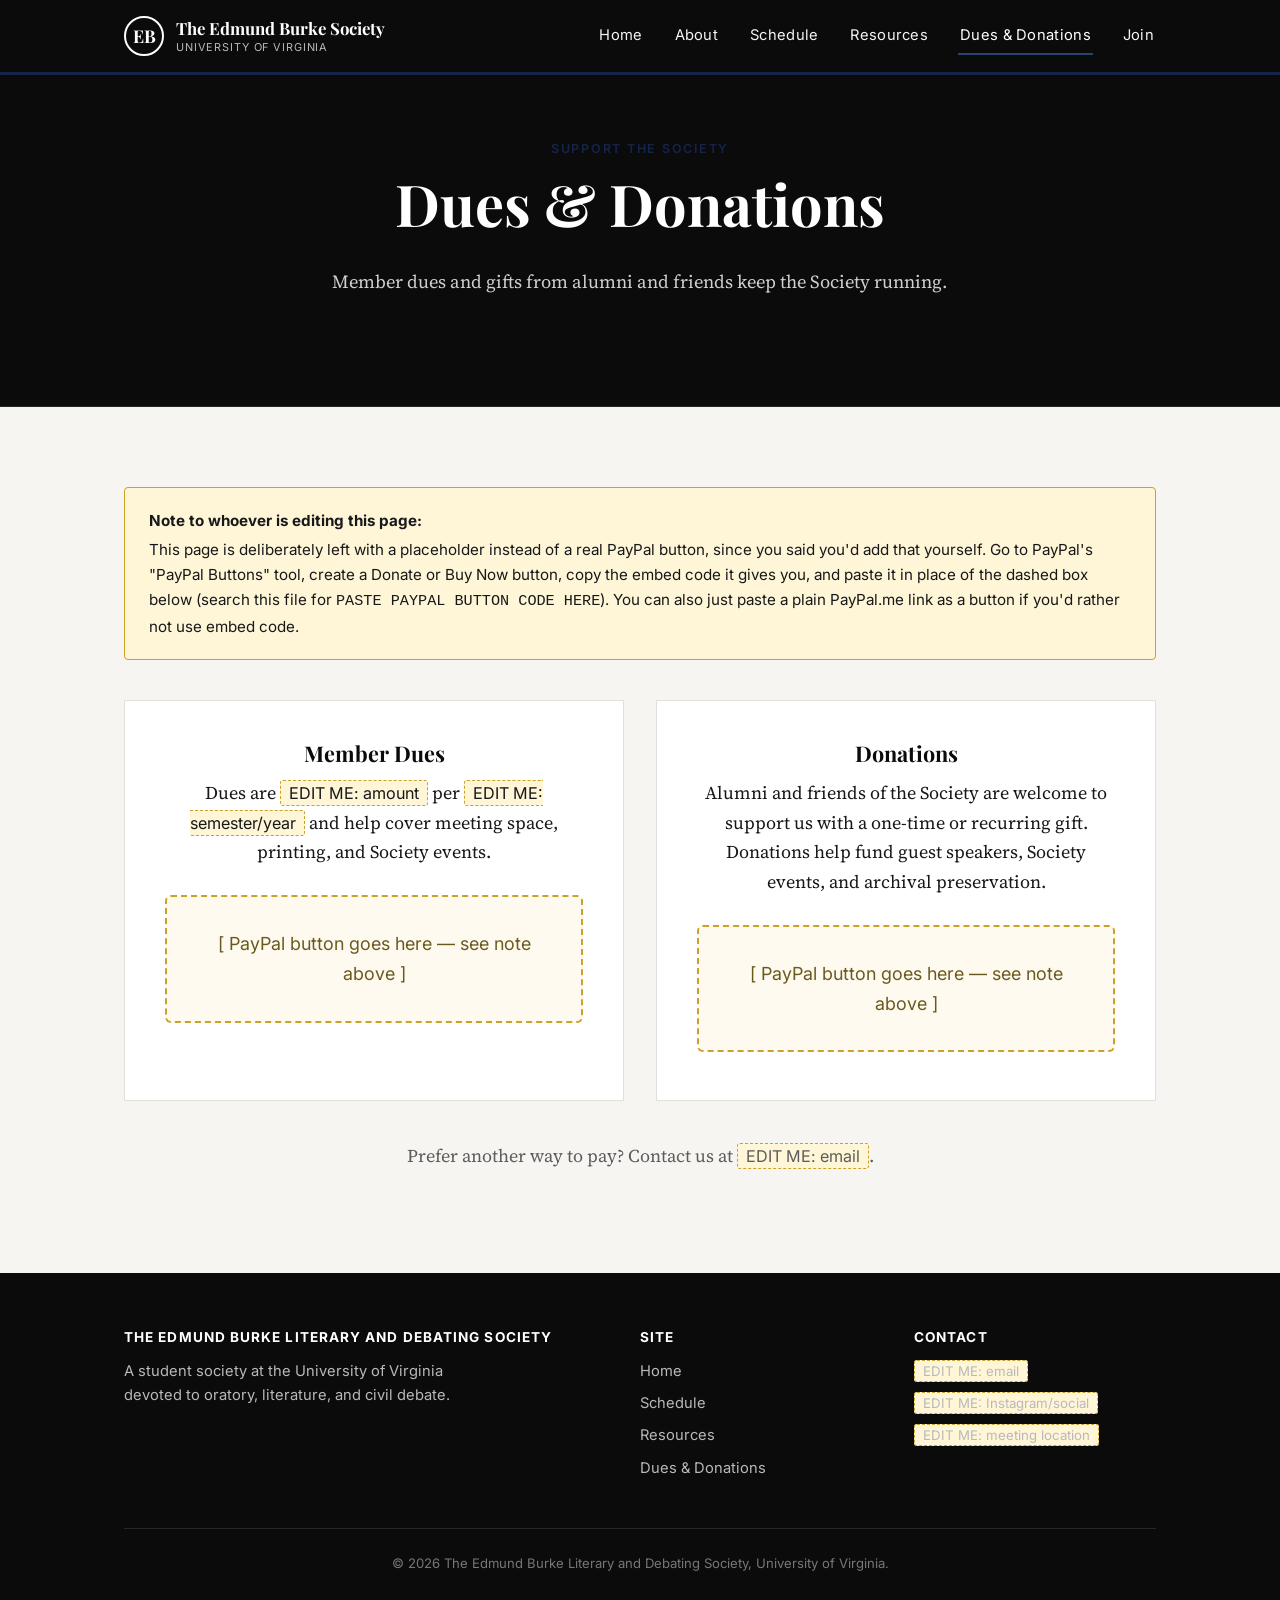
==== dues.html @ 0af64a3a "Add initial website for the Edmund Burke Literary and Debating Society Static site (Home, Schedule, " ====
<!DOCTYPE html>
<html lang="en">
<head>
<meta charset="UTF-8">
<meta name="viewport" content="width=device-width, initial-scale=1.0">
<title>Dues &amp; Donations | The Edmund Burke Literary and Debating Society</title>
<meta name="description" content="Pay dues or make a donation to the Edmund Burke Literary and Debating Society at the University of Virginia.">
<link rel="preconnect" href="https://fonts.googleapis.com">
<link rel="preconnect" href="https://fonts.gstatic.com" crossorigin>
<link href="https://fonts.googleapis.com/css2?family=Playfair+Display:wght@700;800&family=Source+Serif+4:opsz,wght@8..60,400;8..60,600&family=Inter:wght@400;500;600&display=swap" rel="stylesheet">
<link rel="stylesheet" href="assets/css/style.css">
</head>
<body>

<header class="site-header">
  <div class="container">
    <a class="brand" href="index.html">
      <span class="brand-mark">EB</span>
      <span class="brand-text">
        The Edmund Burke Society
        <small>University of Virginia</small>
      </span>
    </a>
    <button class="nav-toggle" aria-label="Toggle navigation" aria-expanded="false">Menu</button>
    <nav class="main-nav">
      <a href="index.html">Home</a>
      <a href="index.html#about">About</a>
      <a href="schedule.html">Schedule</a>
      <a href="resources.html">Resources</a>
      <a href="dues.html" class="active">Dues &amp; Donations</a>
      <a href="index.html#join">Join</a>
    </nav>
  </div>
</header>

<section class="hero" style="padding: 64px 0 72px;">
  <div class="container">
    <span class="eyebrow">Support the Society</span>
    <h1>Dues &amp; Donations</h1>
    <p class="lede">Member dues and gifts from alumni and friends keep the Society running.</p>
  </div>
</section>

<section>
  <div class="container">

    <div class="notice-box">
      <strong>Note to whoever is editing this page:</strong>
      This page is deliberately left with a placeholder instead of a real
      PayPal button, since you said you'd add that yourself. Go to
      PayPal's "PayPal Buttons" tool, create a Donate or Buy Now button,
      copy the embed code it gives you, and paste it in place of the
      dashed box below (search this file for <code>PASTE PAYPAL BUTTON
      CODE HERE</code>). You can also just paste a plain PayPal.me link
      as a button if you'd rather not use embed code.
    </div>

    <div class="grid grid-2">
      <div class="dues-box">
        <h3>Member Dues</h3>
        <p>
          <!-- EDIT ME -->
          Dues are <span class="placeholder">EDIT ME: amount</span> per
          <span class="placeholder">EDIT ME: semester/year</span> and help
          cover meeting space, printing, and Society events.
        </p>

        <!-- ============================================================
             PAYPAL BUTTON — PASTE PAYPAL BUTTON CODE HERE
             Delete this comment and the box below it, then paste the
             embed code PayPal gives you when you create a button at
             https://www.paypal.com/buttons
             ============================================================ -->
        <div class="paypal-slot">
          [ PayPal button goes here — see note above ]
        </div>
      </div>

      <div class="dues-box">
        <h3>Donations</h3>
        <p>
          <!-- EDIT ME -->
          Alumni and friends of the Society are welcome to support us with
          a one-time or recurring gift. Donations help fund guest
          speakers, Society events, and archival preservation.
        </p>

        <!-- ============================================================
             PAYPAL BUTTON — PASTE PAYPAL BUTTON CODE HERE
             ============================================================ -->
        <div class="paypal-slot">
          [ PayPal button goes here — see note above ]
        </div>
      </div>
    </div>

    <p style="text-align:center; margin-top:40px; color:#5c5c5c;">
      Prefer another way to pay? Contact us at
      <span class="placeholder">EDIT ME: email</span>.
    </p>

  </div>
</section>

<footer class="site-footer">
  <div class="container">
    <div class="footer-grid">
      <div>
        <h4>The Edmund Burke Literary and Debating Society</h4>
        <p style="max-width:360px;">
          A student society at the University of Virginia devoted to
          oratory, literature, and civil debate.
        </p>
      </div>
      <div>
        <h4>Site</h4>
        <ul>
          <li><a href="index.html">Home</a></li>
          <li><a href="schedule.html">Schedule</a></li>
          <li><a href="resources.html">Resources</a></li>
          <li><a href="dues.html">Dues &amp; Donations</a></li>
        </ul>
      </div>
      <div>
        <h4>Contact</h4>
        <ul>
          <li><span class="placeholder">EDIT ME: email</span></li>
          <li><span class="placeholder">EDIT ME: Instagram/social</span></li>
          <li><span class="placeholder">EDIT ME: meeting location</span></li>
        </ul>
      </div>
    </div>
    <div class="footer-bottom">
      &copy; <span id="year"></span> The Edmund Burke Literary and Debating Society, University of Virginia.
    </div>
  </div>
</footer>

<script>document.getElementById("year").textContent = new Date().getFullYear();</script>
<script src="assets/js/main.js"></script>
</body>
</html>
---- assets/css/style.css ----
/* =========================================================================
   The Edmund Burke Literary and Debating Society — stylesheet
   -------------------------------------------------------------------------
   New to editing this? Look for the "EDIT ME" comments in the HTML files
   for text changes. This file controls colors, fonts, and layout — you
   generally won't need to touch it unless you want to change the look.
   ========================================================================= */

:root {
  --black: #0b0b0c;
  --near-black: #17181a;
  --white: #ffffff;
  --off-white: #f6f5f2;
  --line: #23262b;
  --line-light: #e2e0da;
  --navy: #16244a;
  --navy-light: #2c4272;
  --gray: #5c5c5c;

  --font-display: "Playfair Display", Georgia, "Times New Roman", serif;
  --font-body: "Source Serif 4", Georgia, "Times New Roman", serif;
  --font-ui: "Inter", -apple-system, BlinkMacSystemFont, "Segoe UI", sans-serif;

  --max-width: 1080px;
}

* {
  box-sizing: border-box;
}

html {
  scroll-behavior: smooth;
}

body {
  margin: 0;
  background: var(--off-white);
  color: var(--near-black);
  font-family: var(--font-body);
  font-size: 18px;
  line-height: 1.65;
  -webkit-font-smoothing: antialiased;
}

img {
  max-width: 100%;
  display: block;
}

a {
  color: var(--navy);
}

a:hover {
  color: var(--navy-light);
}

.container {
  max-width: var(--max-width);
  margin: 0 auto;
  padding: 0 24px;
}

h1, h2, h3, h4 {
  font-family: var(--font-display);
  font-weight: 700;
  line-height: 1.2;
  margin: 0 0 0.5em;
  color: var(--black);
}

h1 { font-size: clamp(2.4rem, 5vw, 3.6rem); }
h2 { font-size: clamp(1.8rem, 3.2vw, 2.4rem); }
h3 { font-size: 1.35rem; }

p { margin: 0 0 1.2em; }

.eyebrow {
  font-family: var(--font-ui);
  text-transform: uppercase;
  letter-spacing: 0.14em;
  font-size: 0.78rem;
  font-weight: 600;
  color: var(--navy);
  margin-bottom: 0.75em;
  display: block;
}

.lede {
  font-size: 1.15rem;
  color: var(--gray);
}

/* ---------- Header / nav ---------- */

.site-header {
  background: var(--black);
  color: var(--off-white);
  border-bottom: 3px solid var(--navy);
  position: sticky;
  top: 0;
  z-index: 100;
}

.site-header .container {
  display: flex;
  align-items: center;
  justify-content: space-between;
  padding-top: 16px;
  padding-bottom: 16px;
}

.brand {
  display: flex;
  align-items: center;
  gap: 12px;
  color: var(--white);
  text-decoration: none;
}

.brand-mark {
  width: 40px;
  height: 40px;
  border: 2px solid var(--white);
  border-radius: 50%;
  display: flex;
  align-items: center;
  justify-content: center;
  font-family: var(--font-display);
  font-weight: 700;
  font-size: 1.1rem;
  flex-shrink: 0;
}

.brand-text {
  font-family: var(--font-display);
  font-weight: 700;
  font-size: 1.05rem;
  line-height: 1.2;
}

.brand-text small {
  display: block;
  font-family: var(--font-ui);
  font-weight: 400;
  font-size: 0.68rem;
  letter-spacing: 0.08em;
  text-transform: uppercase;
  color: #b9b9b9;
  margin-top: 2px;
}

nav.main-nav {
  display: flex;
  align-items: center;
  gap: 28px;
}

nav.main-nav a {
  font-family: var(--font-ui);
  color: var(--off-white);
  text-decoration: none;
  font-size: 0.92rem;
  letter-spacing: 0.02em;
  padding: 6px 2px;
  border-bottom: 2px solid transparent;
}

nav.main-nav a:hover,
nav.main-nav a.active {
  border-bottom-color: var(--navy-light);
  color: var(--white);
}

.nav-toggle {
  display: none;
  background: none;
  border: 1px solid var(--off-white);
  color: var(--off-white);
  font-family: var(--font-ui);
  padding: 8px 12px;
  border-radius: 4px;
  cursor: pointer;
}

/* ---------- Hero ---------- */

.hero {
  background: var(--black);
  color: var(--off-white);
  padding: 88px 0 96px;
  text-align: center;
  border-bottom: 1px solid var(--line);
}

.hero h1 {
  color: var(--white);
}

.hero .lede {
  max-width: 640px;
  margin: 0 auto 2em;
  color: #cfcfcf;
}

.button-row {
  display: flex;
  gap: 16px;
  justify-content: center;
  flex-wrap: wrap;
}

.btn {
  display: inline-block;
  font-family: var(--font-ui);
  font-weight: 600;
  font-size: 0.95rem;
  letter-spacing: 0.02em;
  padding: 14px 30px;
  border-radius: 3px;
  text-decoration: none;
  border: 2px solid transparent;
  cursor: pointer;
}

.btn-primary {
  background: var(--navy);
  color: var(--white);
  border-color: var(--navy);
}

.btn-primary:hover {
  background: var(--navy-light);
  border-color: var(--navy-light);
  color: var(--white);
}

.btn-outline {
  background: transparent;
  color: var(--off-white);
  border-color: #565656;
}

.btn-outline:hover {
  border-color: var(--off-white);
  color: var(--white);
}

/* ---------- Sections ---------- */

section {
  padding: 80px 0;
}

section.alt {
  background: var(--white);
  border-top: 1px solid var(--line-light);
  border-bottom: 1px solid var(--line-light);
}

.section-head {
  text-align: center;
  max-width: 700px;
  margin: 0 auto 48px;
}

.section-head.left {
  text-align: left;
  margin-left: 0;
}

.grid {
  display: grid;
  gap: 32px;
}

.grid-3 {
  grid-template-columns: repeat(3, 1fr);
}

.grid-2 {
  grid-template-columns: repeat(2, 1fr);
}

@media (max-width: 780px) {
  .grid-3, .grid-2 {
    grid-template-columns: 1fr;
  }
}

.card {
  background: var(--white);
  border: 1px solid var(--line-light);
  border-top: 3px solid var(--navy);
  padding: 32px 28px;
}

.card h3 {
  margin-bottom: 0.4em;
}

.card p:last-child {
  margin-bottom: 0;
}

/* pull-quote / motto banner */

.motto {
  background: var(--navy);
  color: var(--white);
  text-align: center;
  padding: 56px 0;
}

.motto p {
  font-family: var(--font-display);
  font-style: italic;
  font-size: clamp(1.3rem, 2.6vw, 1.8rem);
  max-width: 760px;
  margin: 0 auto;
}

/* ---------- Info table (schedule) ---------- */

.info-table {
  width: 100%;
  border-collapse: collapse;
  background: var(--white);
  border: 1px solid var(--line-light);
}

.info-table th,
.info-table td {
  text-align: left;
  padding: 16px 20px;
  border-bottom: 1px solid var(--line-light);
  vertical-align: top;
}

.info-table th {
  font-family: var(--font-ui);
  text-transform: uppercase;
  font-size: 0.75rem;
  letter-spacing: 0.08em;
  color: var(--gray);
  width: 200px;
  background: var(--off-white);
}

.info-table tr:last-child td,
.info-table tr:last-child th {
  border-bottom: none;
}

.placeholder {
  background: #fff6d8;
  border: 1px dashed #c9a227;
  padding: 2px 8px;
  border-radius: 3px;
  font-family: var(--font-ui);
  font-size: 0.9em;
}

.notice-box {
  background: #fff6d8;
  border: 1px solid #c9a227;
  border-radius: 4px;
  padding: 20px 24px;
  font-family: var(--font-ui);
  font-size: 0.95rem;
  margin-bottom: 40px;
}

.notice-box strong {
  display: block;
  margin-bottom: 4px;
}

/* ---------- Resource list ---------- */

.resource-list {
  list-style: none;
  margin: 0;
  padding: 0;
  display: grid;
  gap: 18px;
}

.resource-list li {
  background: var(--white);
  border: 1px solid var(--line-light);
  border-left: 4px solid var(--navy);
  padding: 20px 24px;
}

.resource-list h3 {
  font-size: 1.1rem;
  margin-bottom: 0.25em;
}

.resource-list p {
  margin-bottom: 0;
  color: var(--gray);
  font-size: 0.98rem;
}

.tag {
  display: inline-block;
  font-family: var(--font-ui);
  font-size: 0.7rem;
  text-transform: uppercase;
  letter-spacing: 0.06em;
  background: var(--off-white);
  border: 1px solid var(--line-light);
  color: var(--navy);
  padding: 2px 8px;
  border-radius: 3px;
  margin-bottom: 10px;
}

/* ---------- Dues / donation ---------- */

.dues-box {
  background: var(--white);
  border: 1px solid var(--line-light);
  padding: 40px;
  text-align: center;
}

.paypal-slot {
  margin: 28px auto 8px;
  padding: 32px;
  border: 2px dashed #c9a227;
  background: #fffaf0;
  border-radius: 6px;
  max-width: 420px;
  font-family: var(--font-ui);
  color: #6b5a1e;
}

/* ---------- Footer ---------- */

.site-footer {
  background: var(--black);
  color: #b9b9b9;
  padding: 56px 0 32px;
  font-family: var(--font-ui);
  font-size: 0.92rem;
}

.footer-grid {
  display: grid;
  grid-template-columns: 2fr 1fr 1fr;
  gap: 32px;
  margin-bottom: 40px;
}

@media (max-width: 700px) {
  .footer-grid {
    grid-template-columns: 1fr;
  }
}

.site-footer h4 {
  color: var(--white);
  font-family: var(--font-ui);
  font-size: 0.85rem;
  text-transform: uppercase;
  letter-spacing: 0.08em;
  margin-bottom: 14px;
}

.site-footer a {
  color: #b9b9b9;
  text-decoration: none;
}

.site-footer a:hover {
  color: var(--white);
}

.site-footer ul {
  list-style: none;
  margin: 0;
  padding: 0;
}

.site-footer li {
  margin-bottom: 8px;
}

.footer-bottom {
  border-top: 1px solid var(--line);
  padding-top: 24px;
  text-align: center;
  font-size: 0.82rem;
  color: #777;
}

/* ---------- Mobile nav ---------- */

@media (max-width: 820px) {
  .nav-toggle {
    display: block;
  }

  nav.main-nav {
    position: absolute;
    top: 100%;
    left: 0;
    right: 0;
    background: var(--black);
    flex-direction: column;
    align-items: flex-start;
    gap: 0;
    max-height: 0;
    overflow: hidden;
    border-bottom: 0 solid var(--navy);
    transition: max-height 0.25s ease;
  }

  nav.main-nav.open {
    max-height: 320px;
    border-bottom-width: 3px;
  }

  nav.main-nav a {
    width: 100%;
    padding: 14px 24px;
    border-bottom: 1px solid var(--line);
  }
}
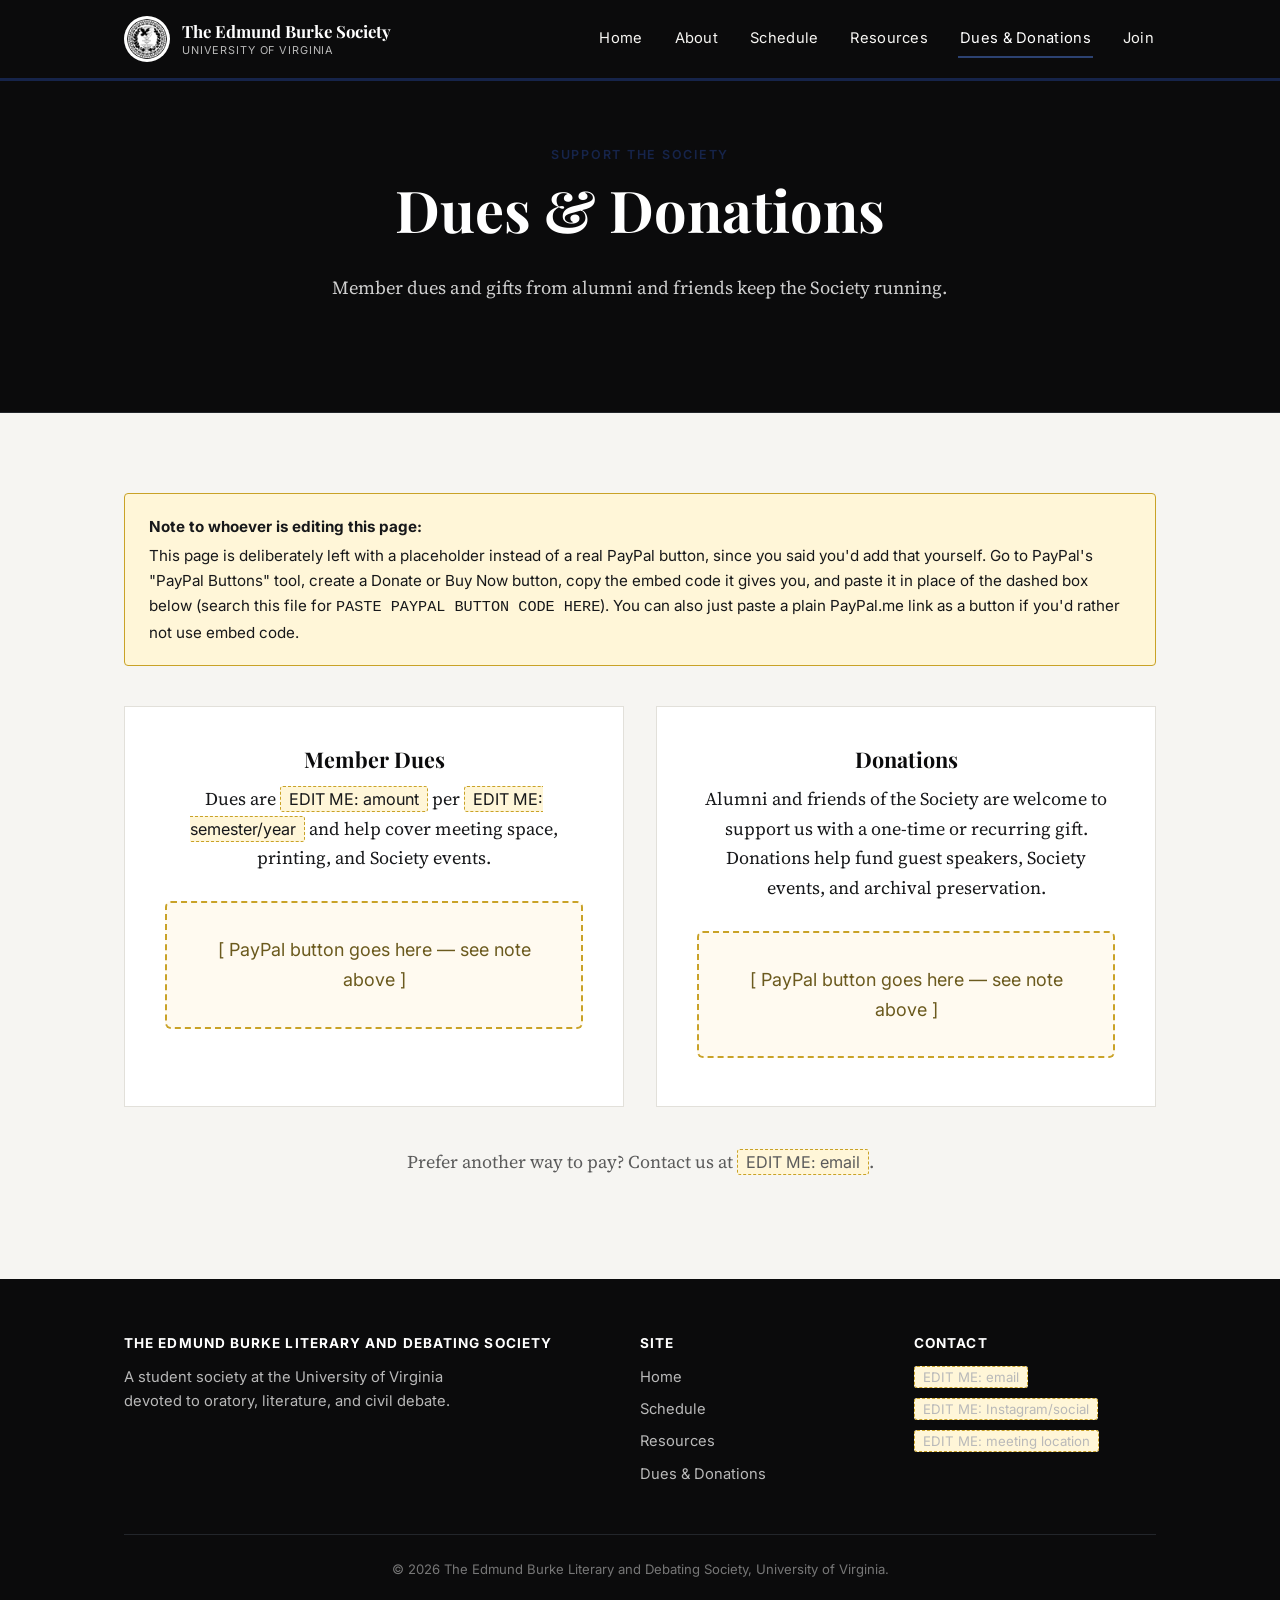
==== commit d5fb35b8: "Add club seal as site logo and favicon Uses the provided seal artwork in the header on all pages and" ====
--- a/dues.html
+++ b/dues.html
@@ -9,13 +9,15 @@
 <link rel="preconnect" href="https://fonts.gstatic.com" crossorigin>
 <link href="https://fonts.googleapis.com/css2?family=Playfair+Display:wght@700;800&family=Source+Serif+4:opsz,wght@8..60,400;8..60,600&family=Inter:wght@400;500;600&display=swap" rel="stylesheet">
 <link rel="stylesheet" href="assets/css/style.css">
+<link rel="icon" type="image/png" href="assets/images/favicon-32.png">
+<link rel="apple-touch-icon" href="assets/images/apple-touch-icon.png">
 </head>
 <body>
 
 <header class="site-header">
   <div class="container">
     <a class="brand" href="index.html">
-      <span class="brand-mark">EB</span>
+      <img class="brand-mark" src="assets/images/seal.png" alt="Seal of the Edmund Burke Literary and Debating Society">
       <span class="brand-text">
         The Edmund Burke Society
         <small>University of Virginia</small>
--- a/assets/css/style.css
+++ b/assets/css/style.css
@@ -119,17 +119,13 @@
 }
 
 .brand-mark {
-  width: 40px;
-  height: 40px;
-  border: 2px solid var(--white);
+  width: 46px;
+  height: 46px;
   border-radius: 50%;
-  display: flex;
-  align-items: center;
-  justify-content: center;
-  font-family: var(--font-display);
-  font-weight: 700;
-  font-size: 1.1rem;
+  background: var(--white);
+  padding: 3px;
   flex-shrink: 0;
+  object-fit: contain;
 }
 
 .brand-text {
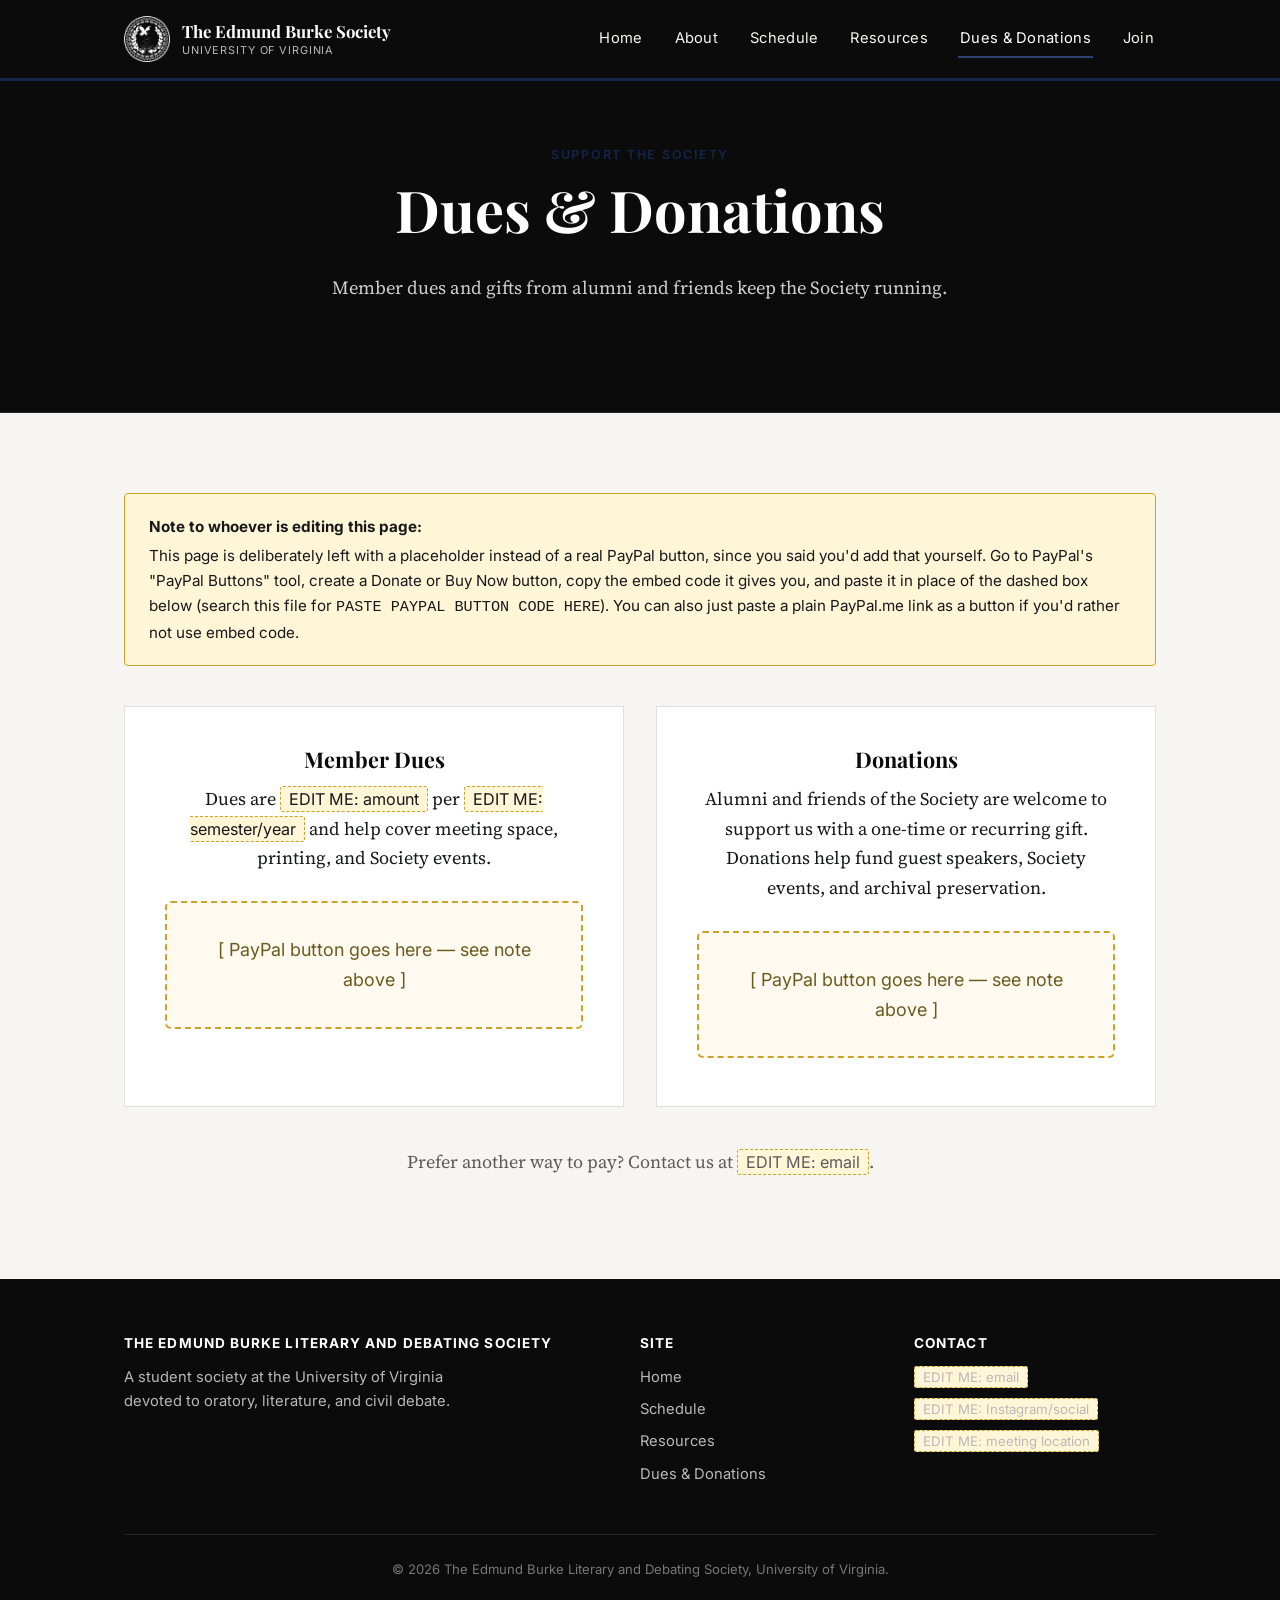
==== commit fd06f4e2: "Use a white version of the seal in the header The original seal artwork has a transparent background" ====
--- a/dues.html
+++ b/dues.html
@@ -17,7 +17,7 @@
 <header class="site-header">
   <div class="container">
     <a class="brand" href="index.html">
-      <img class="brand-mark" src="assets/images/seal.png" alt="Seal of the Edmund Burke Literary and Debating Society">
+      <img class="brand-mark" src="assets/images/seal-white.png" alt="Seal of the Edmund Burke Literary and Debating Society">
       <span class="brand-text">
         The Edmund Burke Society
         <small>University of Virginia</small>
--- a/assets/css/style.css
+++ b/assets/css/style.css
@@ -121,9 +121,6 @@
 .brand-mark {
   width: 46px;
   height: 46px;
-  border-radius: 50%;
-  background: var(--white);
-  padding: 3px;
   flex-shrink: 0;
   object-fit: contain;
 }
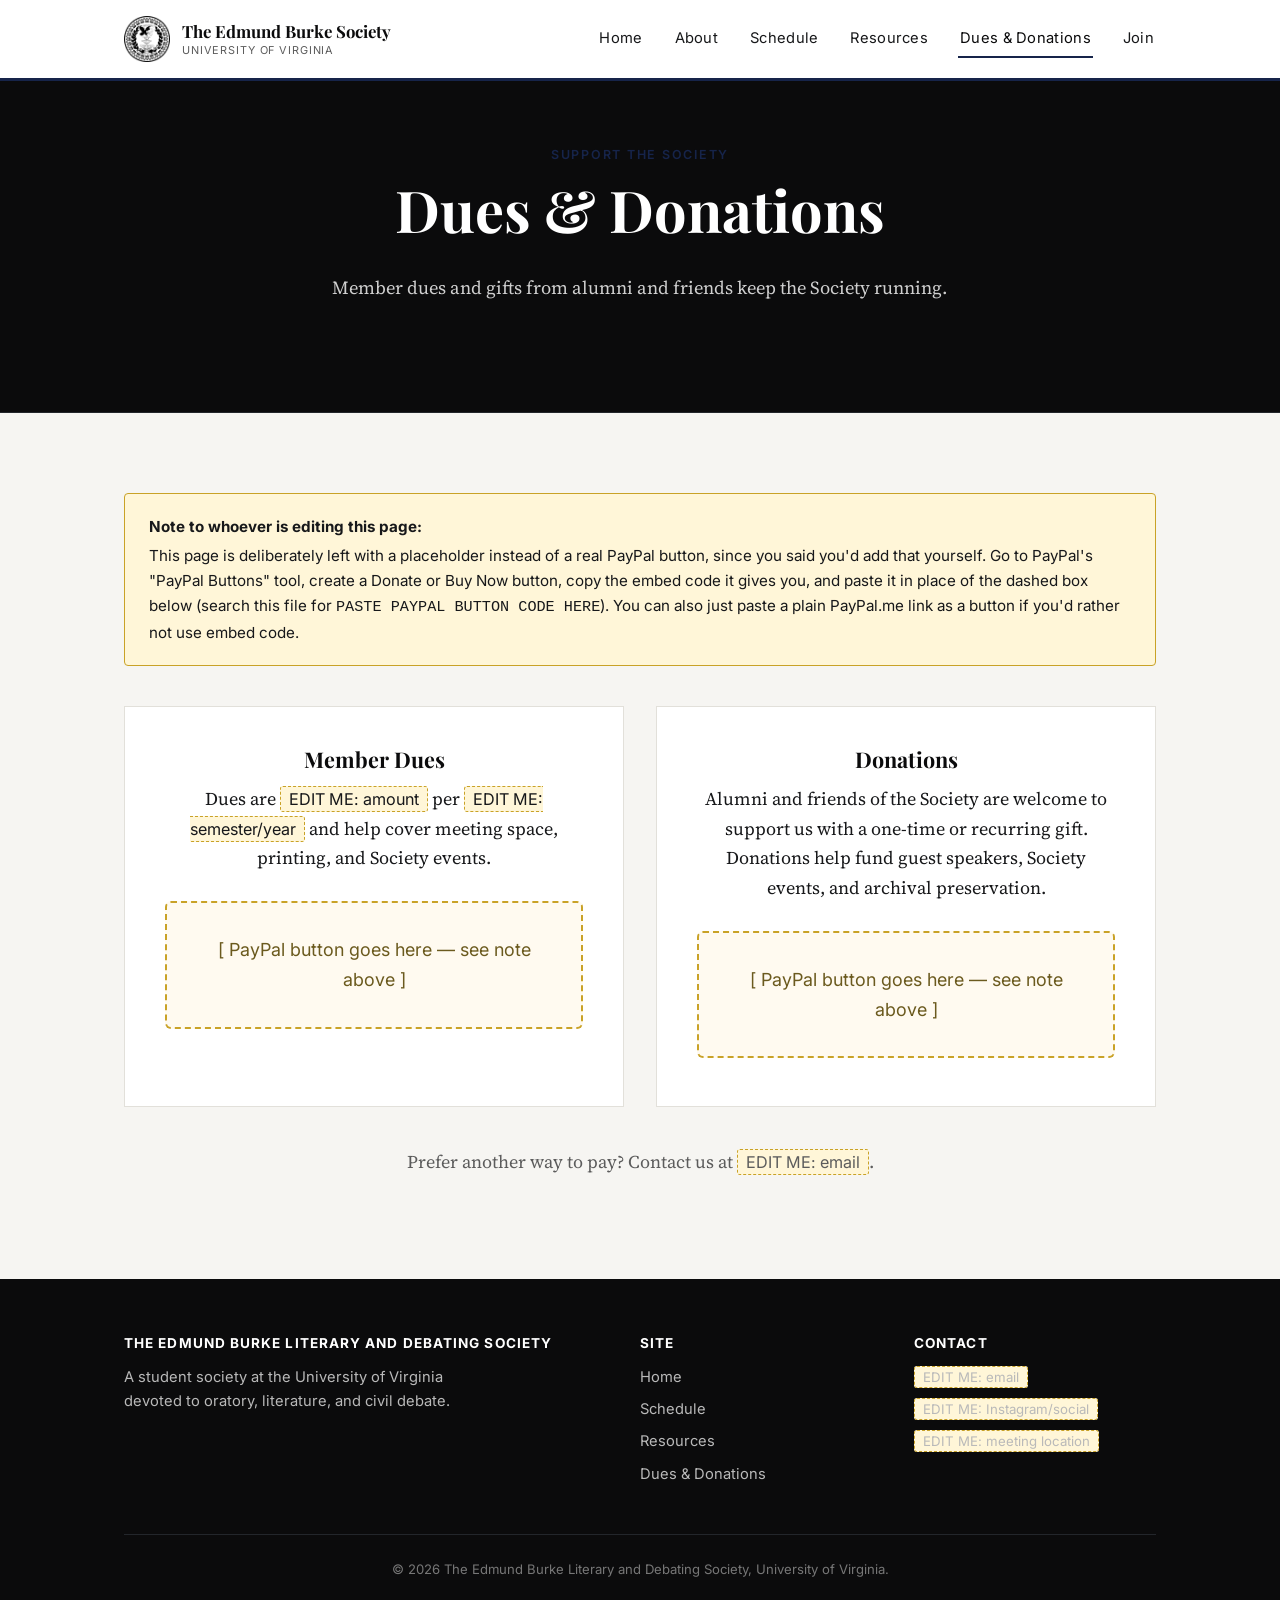
==== commit d7585dcd: "Switch header to a white background with the original black seal The seal's fine linework (the fount" ====
--- a/dues.html
+++ b/dues.html
@@ -17,7 +17,7 @@
 <header class="site-header">
   <div class="container">
     <a class="brand" href="index.html">
-      <img class="brand-mark" src="assets/images/seal-white.png" alt="Seal of the Edmund Burke Literary and Debating Society">
+      <img class="brand-mark" src="assets/images/seal.png" alt="Seal of the Edmund Burke Literary and Debating Society">
       <span class="brand-text">
         The Edmund Burke Society
         <small>University of Virginia</small>
--- a/assets/css/style.css
+++ b/assets/css/style.css
@@ -94,8 +94,8 @@
 /* ---------- Header / nav ---------- */
 
 .site-header {
-  background: var(--black);
-  color: var(--off-white);
+  background: var(--white);
+  color: var(--near-black);
   border-bottom: 3px solid var(--navy);
   position: sticky;
   top: 0;
@@ -114,7 +114,7 @@
   display: flex;
   align-items: center;
   gap: 12px;
-  color: var(--white);
+  color: var(--black);
   text-decoration: none;
 }
 
@@ -139,7 +139,7 @@
   font-size: 0.68rem;
   letter-spacing: 0.08em;
   text-transform: uppercase;
-  color: #b9b9b9;
+  color: var(--gray);
   margin-top: 2px;
 }
 
@@ -151,7 +151,7 @@
 
 nav.main-nav a {
   font-family: var(--font-ui);
-  color: var(--off-white);
+  color: var(--near-black);
   text-decoration: none;
   font-size: 0.92rem;
   letter-spacing: 0.02em;
@@ -161,15 +161,15 @@
 
 nav.main-nav a:hover,
 nav.main-nav a.active {
-  border-bottom-color: var(--navy-light);
-  color: var(--white);
+  border-bottom-color: var(--navy);
+  color: var(--black);
 }
 
 .nav-toggle {
   display: none;
   background: none;
-  border: 1px solid var(--off-white);
-  color: var(--off-white);
+  border: 1px solid var(--near-black);
+  color: var(--near-black);
   font-family: var(--font-ui);
   padding: 8px 12px;
   border-radius: 4px;
@@ -502,7 +502,7 @@
     top: 100%;
     left: 0;
     right: 0;
-    background: var(--black);
+    background: var(--white);
     flex-direction: column;
     align-items: flex-start;
     gap: 0;
@@ -520,6 +520,6 @@
   nav.main-nav a {
     width: 100%;
     padding: 14px 24px;
-    border-bottom: 1px solid var(--line);
+    border-bottom: 1px solid var(--line-light);
   }
 }
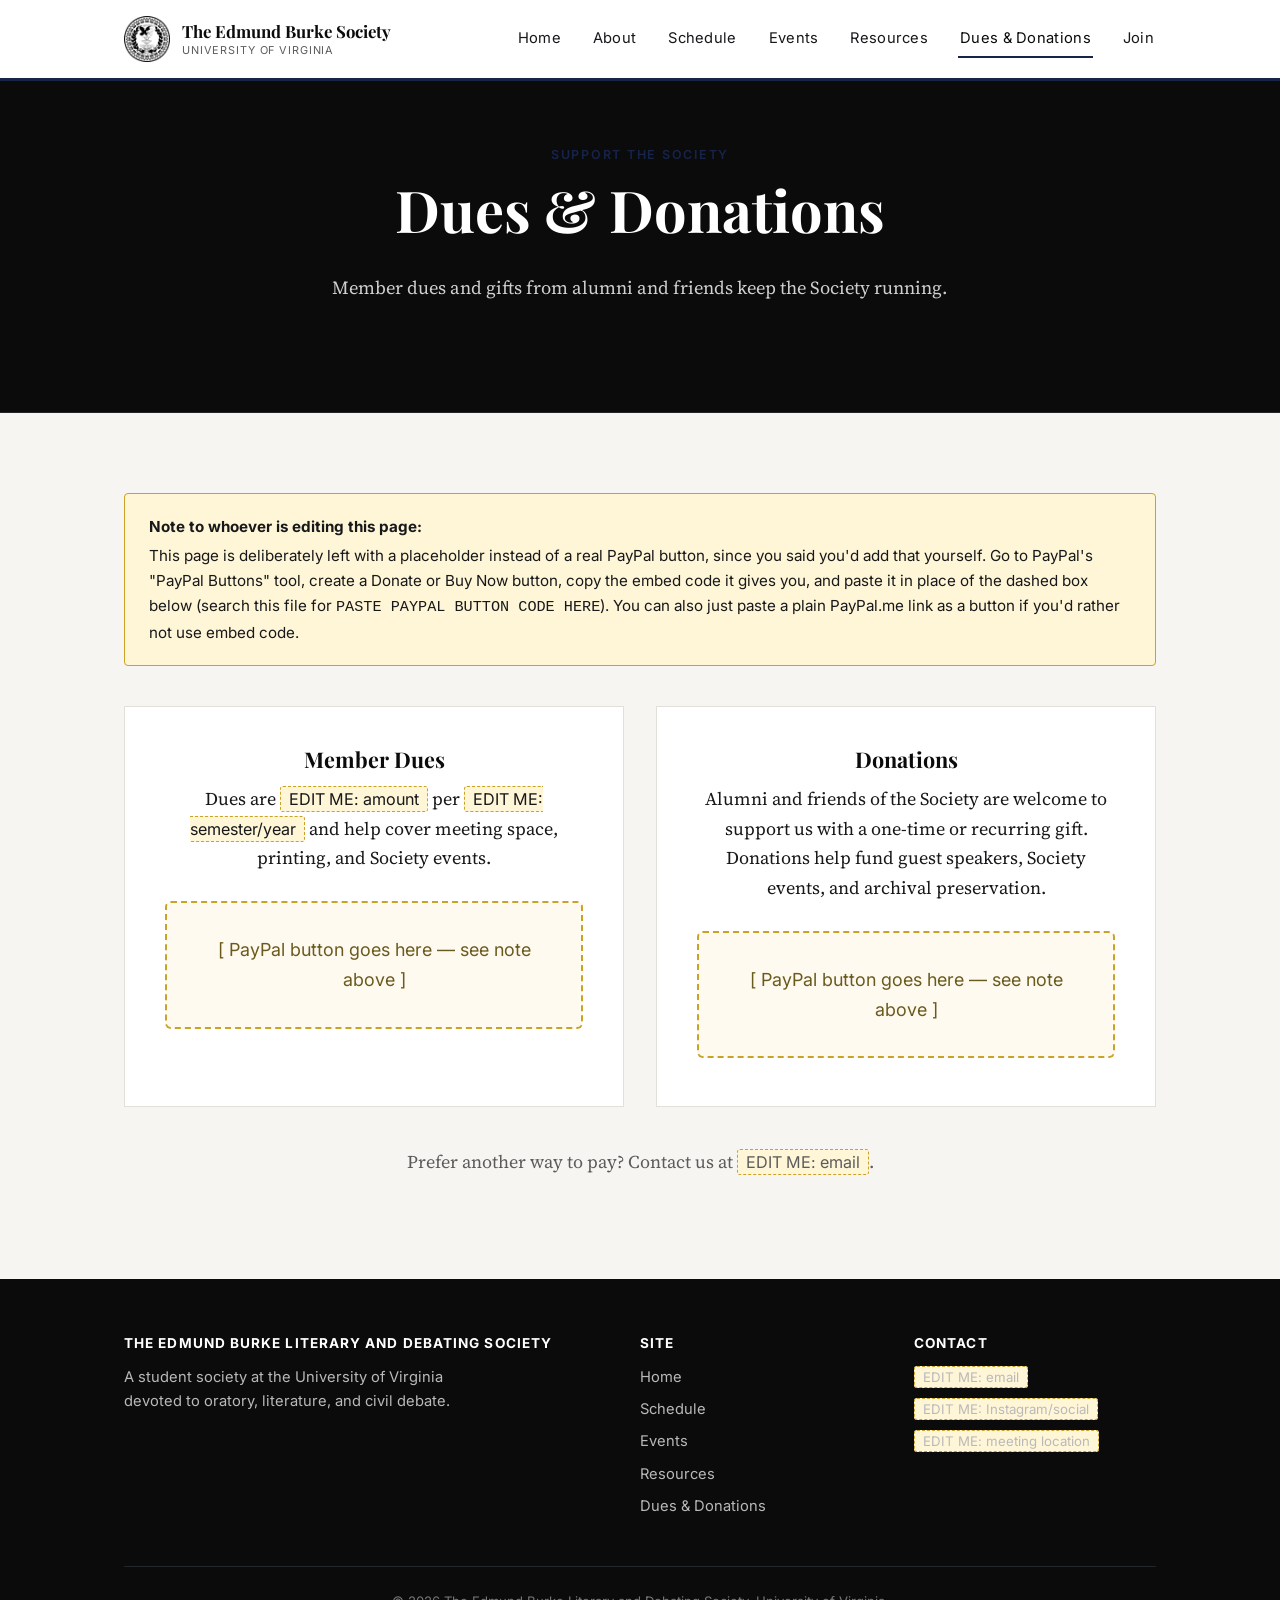
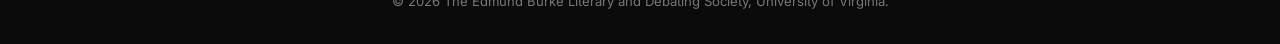
==== commit 25a581aa: "Add Events page New events.html with a featured-event template (date/time/location table, descriptio" ====
--- a/dues.html
+++ b/dues.html
@@ -28,6 +28,7 @@
       <a href="index.html">Home</a>
       <a href="index.html#about">About</a>
       <a href="schedule.html">Schedule</a>
+      <a href="events.html">Events</a>
       <a href="resources.html">Resources</a>
       <a href="dues.html" class="active">Dues &amp; Donations</a>
       <a href="index.html#join">Join</a>
@@ -119,6 +120,7 @@
         <ul>
           <li><a href="index.html">Home</a></li>
           <li><a href="schedule.html">Schedule</a></li>
+          <li><a href="events.html">Events</a></li>
           <li><a href="resources.html">Resources</a></li>
           <li><a href="dues.html">Dues &amp; Donations</a></li>
         </ul>
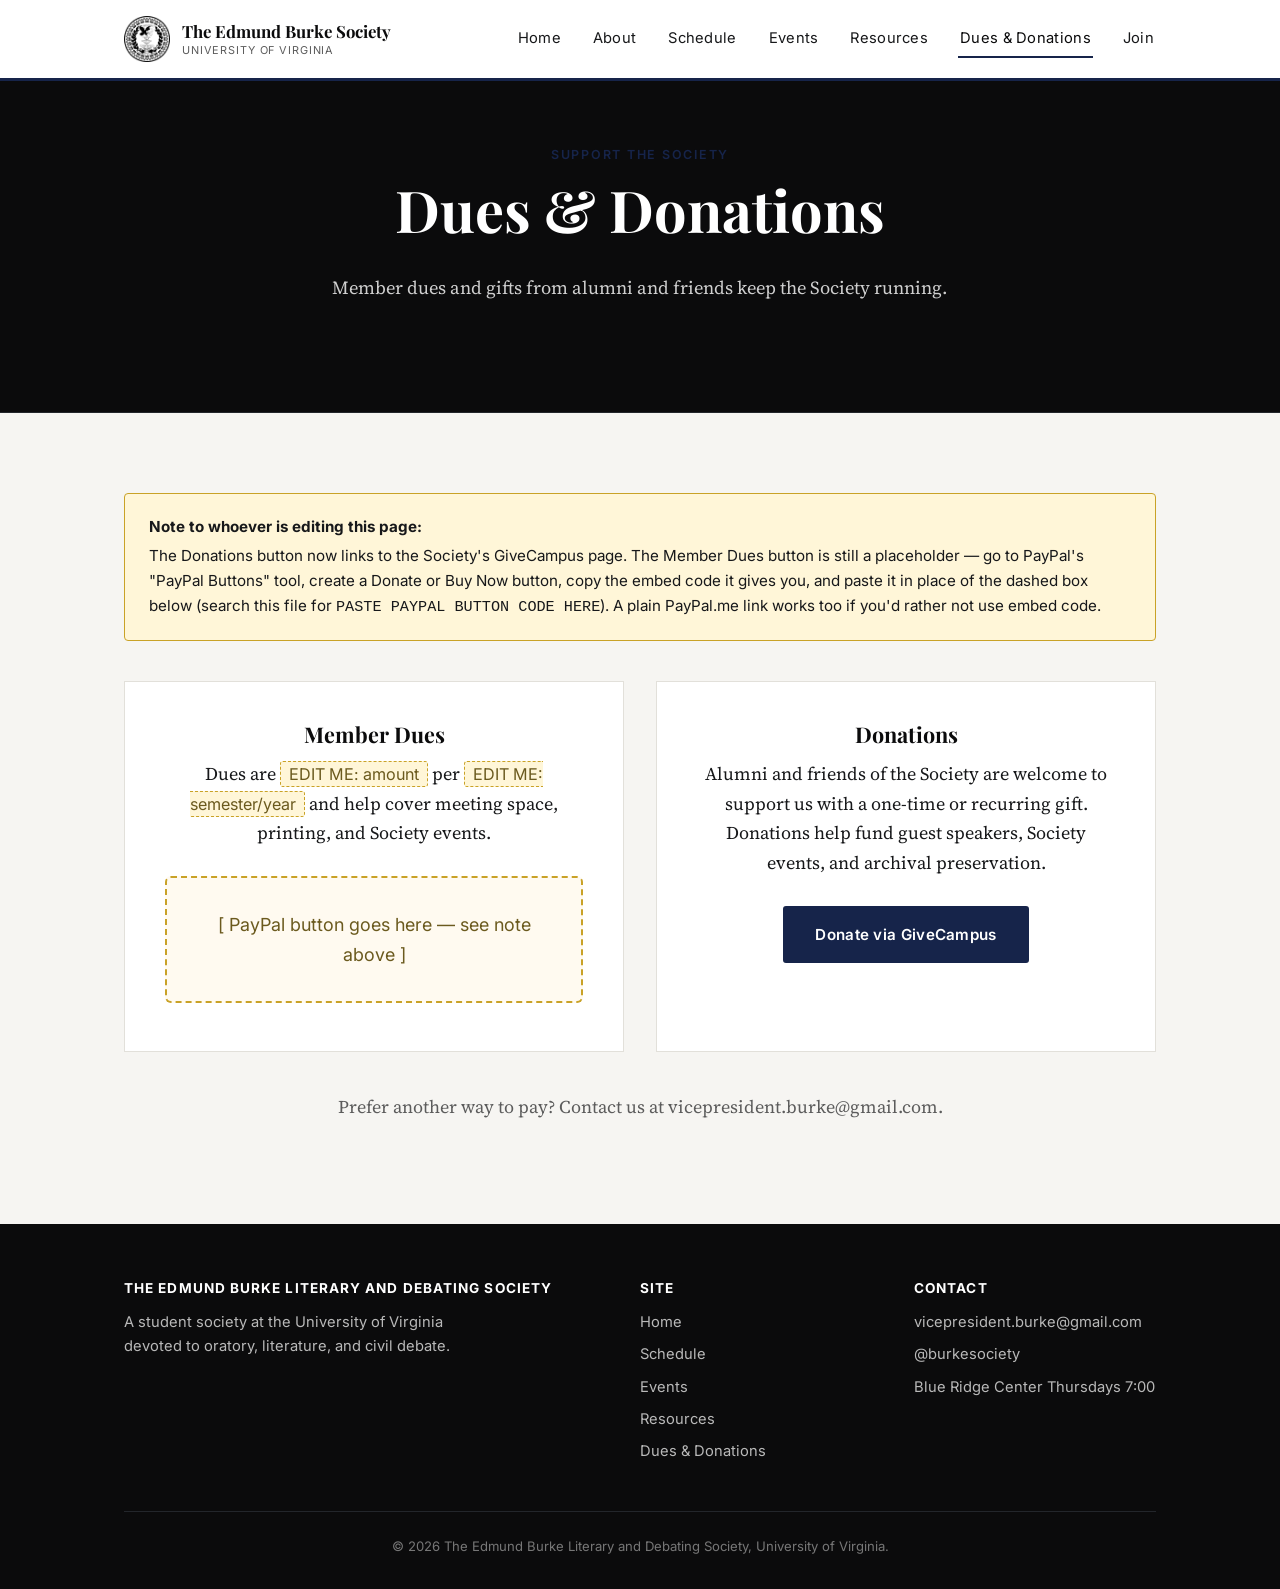
==== commit c6c0d397: "Wire up GiveCampus donation button Replaces the Donations placeholder with a real button linking to " ====
--- a/dues.html
+++ b/dues.html
@@ -49,13 +49,13 @@
 
     <div class="notice-box">
       <strong>Note to whoever is editing this page:</strong>
-      This page is deliberately left with a placeholder instead of a real
-      PayPal button, since you said you'd add that yourself. Go to
-      PayPal's "PayPal Buttons" tool, create a Donate or Buy Now button,
-      copy the embed code it gives you, and paste it in place of the
-      dashed box below (search this file for <code>PASTE PAYPAL BUTTON
-      CODE HERE</code>). You can also just paste a plain PayPal.me link
-      as a button if you'd rather not use embed code.
+      The Donations button now links to the Society's GiveCampus page.
+      The Member Dues button is still a placeholder — go to PayPal's
+      "PayPal Buttons" tool, create a Donate or Buy Now button, copy the
+      embed code it gives you, and paste it in place of the dashed box
+      below (search this file for <code>PASTE PAYPAL BUTTON CODE
+      HERE</code>). A plain PayPal.me link works too if you'd rather
+      not use embed code.
     </div>
 
     <div class="grid grid-2">
@@ -88,18 +88,15 @@
           speakers, Society events, and archival preservation.
         </p>
 
-        <!-- ============================================================
-             PAYPAL BUTTON — PASTE PAYPAL BUTTON CODE HERE
-             ============================================================ -->
-        <div class="paypal-slot">
-          [ PayPal button goes here — see note above ]
-        </div>
+        <p style="margin-top:28px;">
+          <a href="https://www.givecampus.com/campaigns/21200/donations/new?designation=burkesociety" class="btn btn-primary" target="_blank" rel="noopener noreferrer">Donate via GiveCampus</a>
+        </p>
       </div>
     </div>
 
     <p style="text-align:center; margin-top:40px; color:#5c5c5c;">
       Prefer another way to pay? Contact us at
-      <span class="placeholder">EDIT ME: email</span>.
+      <span>vicepresident.burke@gmail.com</span>.
     </p>
 
   </div>
@@ -128,9 +125,9 @@
       <div>
         <h4>Contact</h4>
         <ul>
-          <li><span class="placeholder">EDIT ME: email</span></li>
-          <li><span class="placeholder">EDIT ME: Instagram/social</span></li>
-          <li><span class="placeholder">EDIT ME: meeting location</span></li>
+          <li><span>vicepresident.burke@gmail.com</span></li>
+          <li><span>@burkesociety</span></li>
+          <li><span> Blue Ridge Center Thursdays 7:00</span></li>
         </ul>
       </div>
     </div>
--- a/assets/css/style.css
+++ b/assets/css/style.css
@@ -239,6 +239,64 @@
   color: var(--white);
 }
 
+/* ---------- Featured event banner ---------- */
+
+.event-banner {
+  background: var(--navy);
+  color: var(--white);
+  border-bottom: 1px solid var(--line);
+}
+
+.event-banner-inner {
+  display: flex;
+  align-items: center;
+  justify-content: space-between;
+  gap: 24px;
+  flex-wrap: wrap;
+  padding: 28px 24px;
+}
+
+.event-banner-main {
+  display: flex;
+  align-items: center;
+  gap: 20px;
+}
+
+.event-banner-photo {
+  width: 72px;
+  height: 72px;
+  border-radius: 6px;
+  object-fit: cover;
+  flex-shrink: 0;
+}
+
+.event-banner h2 {
+  color: var(--white);
+  font-size: 1.5rem;
+  margin-bottom: 0.2em;
+}
+
+.event-banner p {
+  margin: 0;
+  color: #cfd7ea;
+}
+
+.event-banner .btn-outline {
+  border-color: #6b7da8;
+  flex-shrink: 0;
+}
+
+.event-banner .btn-outline:hover {
+  border-color: var(--white);
+}
+
+@media (max-width: 600px) {
+  .event-banner-inner {
+    flex-direction: column;
+    align-items: flex-start;
+  }
+}
+
 /* ---------- Sections ---------- */
 
 section {
@@ -290,6 +348,47 @@
 
 .card h3 {
   margin-bottom: 0.4em;
+}
+
+/* ---------- Featured event card (with photo) ---------- */
+
+.event-feature {
+  display: flex;
+  padding: 0;
+  overflow: hidden;
+}
+
+.event-feature-media {
+  flex: 0 0 340px;
+  min-height: 420px;
+}
+
+.event-feature-media img {
+  width: 100%;
+  height: 100%;
+  object-fit: cover;
+  display: block;
+}
+
+.event-feature-body {
+  flex: 1;
+  padding: 36px 40px;
+  min-width: 0;
+}
+
+@media (max-width: 780px) {
+  .event-feature {
+    flex-direction: column;
+  }
+
+  .event-feature-media {
+    flex: none;
+    min-height: 320px;
+  }
+
+  .event-feature-body {
+    padding: 28px 24px;
+  }
 }
 
 .card p:last-child {
@@ -347,6 +446,7 @@
 
 .placeholder {
   background: #fff6d8;
+  color: #6b5a1e;
   border: 1px dashed #c9a227;
   padding: 2px 8px;
   border-radius: 3px;
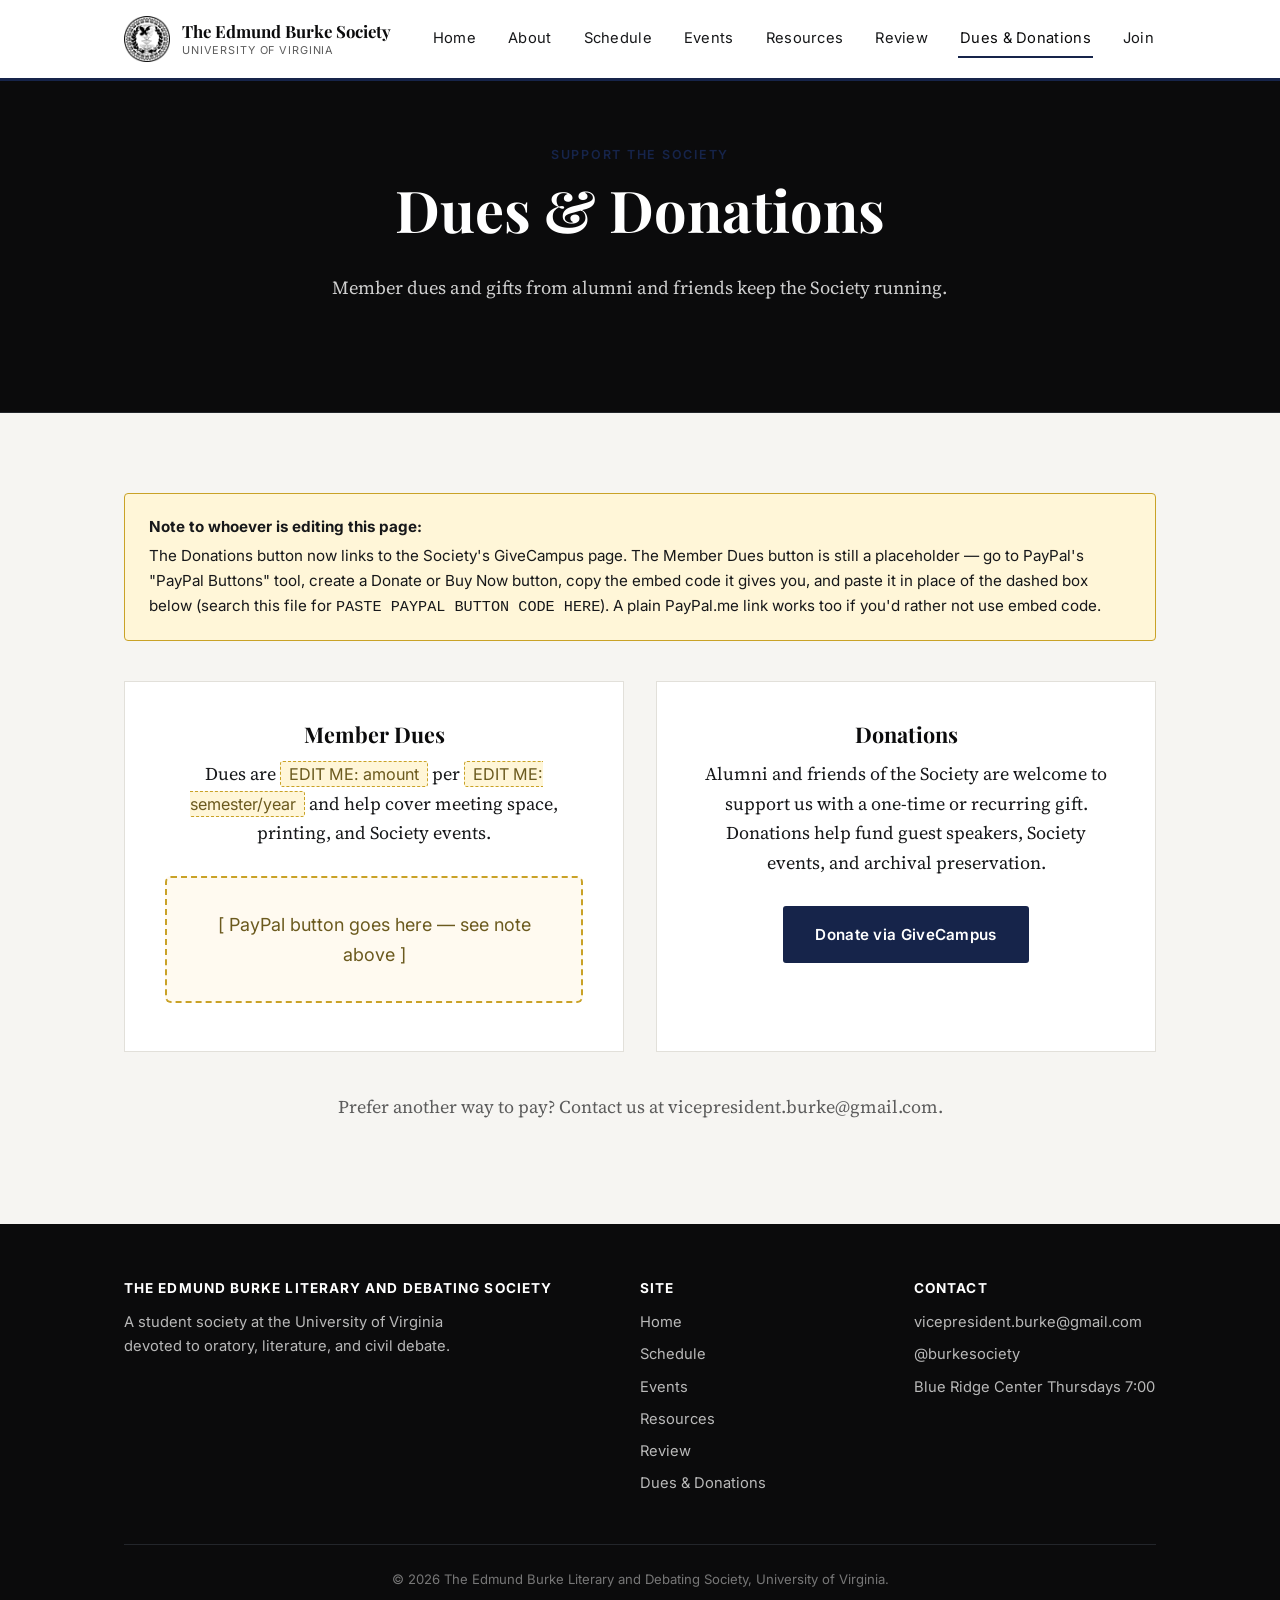
==== commit f9bde8e9: "Relaunch the Burke Academic Review New review.html: a featured-article carousel (5 most recent), a T" ====
--- a/dues.html
+++ b/dues.html
@@ -30,6 +30,7 @@
       <a href="schedule.html">Schedule</a>
       <a href="events.html">Events</a>
       <a href="resources.html">Resources</a>
+      <a href="review.html">Review</a>
       <a href="dues.html" class="active">Dues &amp; Donations</a>
       <a href="index.html#join">Join</a>
     </nav>
@@ -119,6 +120,7 @@
           <li><a href="schedule.html">Schedule</a></li>
           <li><a href="events.html">Events</a></li>
           <li><a href="resources.html">Resources</a></li>
+          <li><a href="review.html">Review</a></li>
           <li><a href="dues.html">Dues &amp; Donations</a></li>
         </ul>
       </div>
--- a/assets/css/style.css
+++ b/assets/css/style.css
@@ -186,6 +186,35 @@
   border-bottom: 1px solid var(--line);
 }
 
+.hero-photo {
+  position: relative;
+  overflow: hidden;
+  isolation: isolate;
+}
+
+.hero-photo::before {
+  content: "";
+  position: absolute;
+  inset: -20px;
+  background-image: url("../images/hero-meeting.jpg");
+  background-size: cover;
+  background-position: center 30%;
+  filter: blur(4px) brightness(0.55);
+  z-index: -2;
+}
+
+.hero-photo::after {
+  content: "";
+  position: absolute;
+  inset: 0;
+  background: linear-gradient(180deg, rgba(11,11,12,0.55) 0%, rgba(11,11,12,0.88) 100%);
+  z-index: -1;
+}
+
+.hero-photo .eyebrow {
+  color: #9db0d9;
+}
+
 .hero h1 {
   color: var(--white);
 }
@@ -511,6 +540,40 @@
   margin-bottom: 10px;
 }
 
+.tag-muted {
+  color: var(--gray);
+}
+
+/* ---------- Past events ---------- */
+
+.event-past {
+  display: flex;
+  align-items: center;
+  gap: 20px;
+  padding: 20px 24px;
+  border-top: 3px solid var(--line-light);
+  margin-top: 20px;
+}
+
+.event-past img {
+  width: 64px;
+  height: 64px;
+  object-fit: cover;
+  border-radius: 4px;
+  flex-shrink: 0;
+  filter: grayscale(40%);
+}
+
+.event-past h3 {
+  margin-bottom: 2px;
+}
+
+.event-past p {
+  margin: 0;
+  color: var(--gray);
+  font-size: 0.92rem;
+}
+
 /* ---------- Dues / donation ---------- */
 
 .dues-box {
@@ -588,6 +651,258 @@
   text-align: center;
   font-size: 0.82rem;
   color: #777;
+}
+
+/* ---------- Academic Review ---------- */
+
+.review-layout {
+  display: grid;
+  grid-template-columns: 1fr 300px;
+  gap: 56px;
+  align-items: start;
+}
+
+@media (max-width: 900px) {
+  .review-layout {
+    grid-template-columns: 1fr;
+  }
+}
+
+/* thumbnail placeholder used wherever an article has no image yet */
+.article-thumb {
+  position: relative;
+  background: linear-gradient(135deg, var(--navy) 0%, var(--black) 100%);
+  color: var(--white);
+  display: flex;
+  align-items: flex-end;
+  padding: 16px;
+  min-height: 160px;
+}
+
+.article-thumb span {
+  font-family: var(--font-ui);
+  font-size: 0.72rem;
+  text-transform: uppercase;
+  letter-spacing: 0.08em;
+  color: #b9c3dc;
+}
+
+/* ---- Carousel ---- */
+
+.carousel {
+  position: relative;
+  border: 1px solid var(--line-light);
+  background: var(--white);
+  overflow: hidden;
+}
+
+.carousel-track {
+  display: flex;
+  transition: transform 0.4s ease;
+}
+
+.carousel-slide {
+  flex: 0 0 100%;
+  display: grid;
+  grid-template-columns: 260px 1fr;
+}
+
+.carousel-slide .article-thumb {
+  min-height: 100%;
+}
+
+.carousel-slide-body {
+  padding: 32px 36px;
+}
+
+@media (max-width: 700px) {
+  .carousel-slide {
+    grid-template-columns: 1fr;
+  }
+
+  .carousel-slide .article-thumb {
+    min-height: 140px;
+  }
+}
+
+.carousel-controls {
+  display: flex;
+  align-items: center;
+  justify-content: center;
+  gap: 18px;
+  padding: 16px;
+  border-top: 1px solid var(--line-light);
+}
+
+.carousel-arrow {
+  background: none;
+  border: 1px solid var(--line-light);
+  width: 34px;
+  height: 34px;
+  border-radius: 50%;
+  font-family: var(--font-ui);
+  cursor: pointer;
+  color: var(--near-black);
+}
+
+.carousel-arrow:hover {
+  border-color: var(--navy);
+  color: var(--navy);
+}
+
+.carousel-dots {
+  display: flex;
+  gap: 8px;
+}
+
+.carousel-dot {
+  width: 8px;
+  height: 8px;
+  border-radius: 50%;
+  background: var(--line-light);
+  border: none;
+  padding: 0;
+  cursor: pointer;
+}
+
+.carousel-dot.active {
+  background: var(--navy);
+}
+
+/* ---- Discipline tabs ---- */
+
+.review-tabs {
+  display: flex;
+  flex-wrap: wrap;
+  gap: 8px;
+  margin: 48px 0 28px;
+  border-bottom: 1px solid var(--line-light);
+  padding-bottom: 0;
+}
+
+.review-tab {
+  font-family: var(--font-ui);
+  font-size: 0.88rem;
+  font-weight: 600;
+  background: none;
+  border: none;
+  padding: 10px 4px;
+  margin-right: 24px;
+  color: var(--gray);
+  cursor: pointer;
+  border-bottom: 2px solid transparent;
+}
+
+.review-tab:hover {
+  color: var(--near-black);
+}
+
+.review-tab.active {
+  color: var(--navy);
+  border-bottom-color: var(--navy);
+}
+
+.article-grid {
+  display: grid;
+  grid-template-columns: repeat(2, 1fr);
+  gap: 24px;
+}
+
+@media (max-width: 700px) {
+  .article-grid {
+    grid-template-columns: 1fr;
+  }
+}
+
+.article-card {
+  border: 1px solid var(--line-light);
+  background: var(--white);
+}
+
+.article-card-body {
+  padding: 20px 22px;
+}
+
+.article-card h3 {
+  font-size: 1.1rem;
+  margin: 10px 0 6px;
+}
+
+.article-card .byline {
+  font-family: var(--font-ui);
+  font-size: 0.78rem;
+  color: var(--gray);
+  margin-bottom: 10px;
+}
+
+.article-card p {
+  margin-bottom: 0;
+  color: var(--gray);
+  font-size: 0.95rem;
+}
+
+.empty-note {
+  color: var(--gray);
+  font-style: italic;
+}
+
+/* ---- Trending sidebar ---- */
+
+.trending-box {
+  border: 1px solid var(--line-light);
+  background: var(--white);
+  border-top: 3px solid var(--navy);
+  padding: 24px 24px 8px;
+  position: sticky;
+  top: 90px;
+}
+
+.trending-box h3 {
+  font-size: 1rem;
+  text-transform: uppercase;
+  letter-spacing: 0.04em;
+  margin-bottom: 18px;
+}
+
+.trending-list {
+  list-style: none;
+  margin: 0;
+  padding: 0;
+}
+
+.trending-list li {
+  display: flex;
+  gap: 14px;
+  padding-bottom: 16px;
+  margin-bottom: 16px;
+  border-bottom: 1px solid var(--line-light);
+}
+
+.trending-list li:last-child {
+  border-bottom: none;
+  margin-bottom: 0;
+}
+
+.trending-rank {
+  font-family: var(--font-display);
+  font-weight: 700;
+  font-size: 1.3rem;
+  color: var(--line-light);
+  line-height: 1;
+}
+
+.trending-list h4 {
+  font-family: var(--font-display);
+  font-size: 0.95rem;
+  font-weight: 700;
+  margin: 0 0 4px;
+  line-height: 1.3;
+}
+
+.trending-list .byline {
+  font-family: var(--font-ui);
+  font-size: 0.74rem;
+  color: var(--gray);
 }
 
 /* ---------- Mobile nav ---------- */
